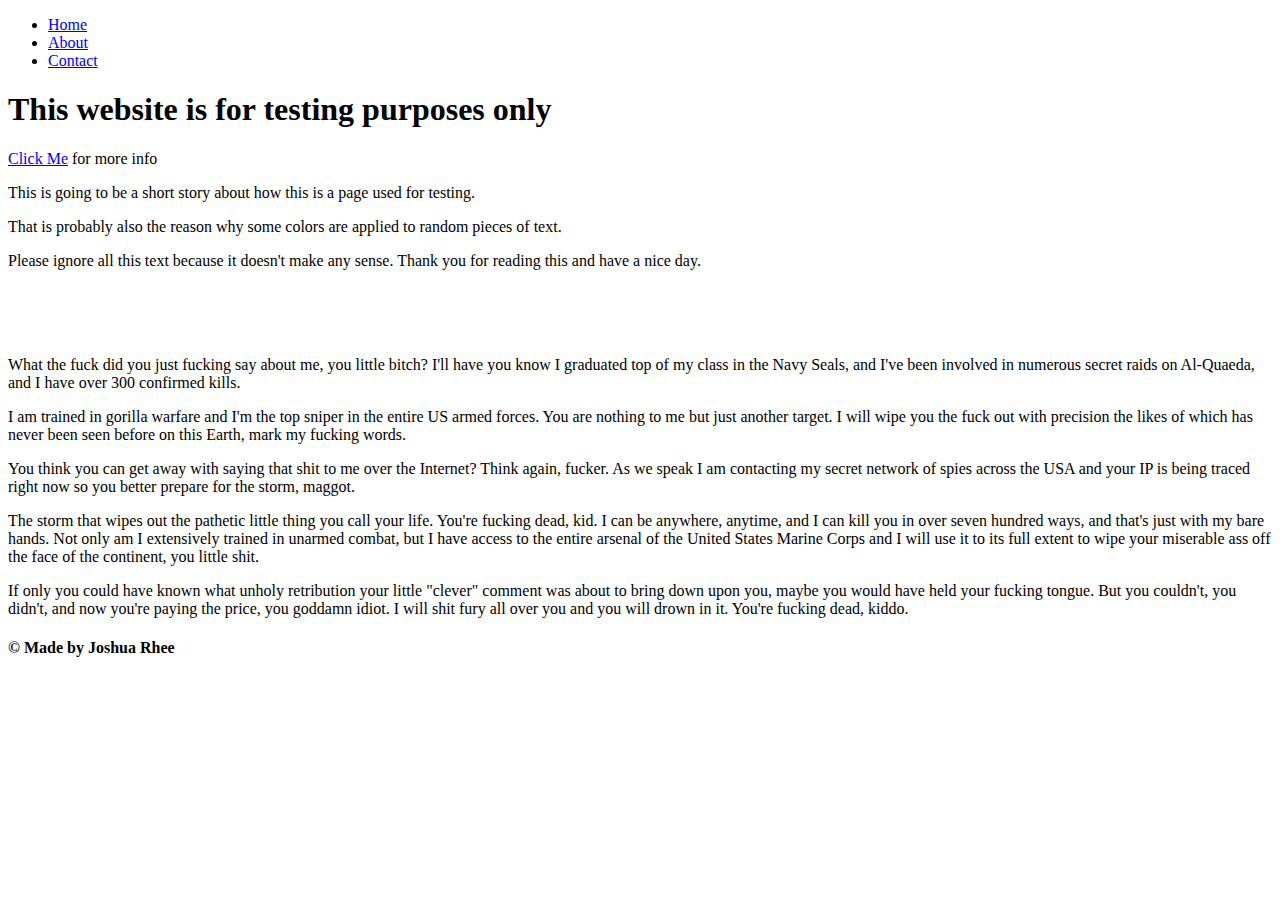
==== index.html @ 76579ac0 "Update index.html" ====
<!DOCTYPE html>
<html>

<head>
  <meta name="author" content="Joshua Rhee">
  <meta name="description" content="Cyphyx's Website">
  <meta name="keywords" content="Cyphyx">

  <title> Cyphyx - Homepage </title>

  <link rel="stylesheet" type="text/css" href="css/index.css">

</head>

<body>
  <ul class="menu">
    <li><a href="index.html" class="menuText" id="active">Home</a></li>
    <li><a href="about/about.html" class="menuText">About</a></li>
    <li><a href="contact/contact.html" class="menuText">Contact</a></li>
  </ul>

  <section class="header">
    <h1 class="title">This website is for testing purposes only</h1>
    <p id="botTitle"><a href="about/about.html">Click Me</a> for more info</p>
  </section>

  <article>

<p class="topText">This is going to be a short story about how this is a page used for testing. </p>

<p class="topText">That is probably also the reason why some <span id="colorText">colors</span> are applied to random pieces of <span id="italicText">text</span>.</p>

<p class="topText">Please ignore all this text because it doesn't make any <span id="color2">sense</span>. Thank you for reading this and have a nice day.</p>

<br><br><br>

<p>What the fuck did you just fucking say about me, you little bitch? I'll have you know I graduated top of my class in the Navy Seals, and I've been involved in numerous secret raids on Al-Quaeda, and I have over 300 confirmed kills.</p>

<p>I am trained in gorilla warfare and I'm the top sniper in the entire US armed forces. You are nothing to me but just another target. I will wipe you the fuck out with precision the likes of which has never been seen before on this Earth, mark my fucking words.</p>

<p>You think you can get away with saying that shit to me over the Internet? Think again, fucker. As we speak I am contacting my secret network of spies across the USA and your IP is being traced right now so you better prepare for the storm, maggot.</p>

<p>The storm that wipes out the pathetic little thing you call your life. You're fucking dead, kid. I can be anywhere, anytime, and I can kill you in over seven hundred ways, and that's just with my bare hands. Not only am I extensively trained in unarmed combat, but I have access to the entire arsenal of the United States Marine Corps and I will use it to its full extent to wipe your miserable ass off the face of the continent, you little shit.</p>

<p>If only you could have known what unholy retribution your little "clever" comment was about to bring down upon you, maybe you would have held your fucking tongue. But you couldn't, you didn't, and now you're paying the price, you goddamn idiot. I will shit fury all over you and you will drown in it. You're fucking dead, kiddo.</p>

<footer id="footer">
  <h4>&copy; Made by Joshua Rhee</h4>
</footer>

</article>

</body>
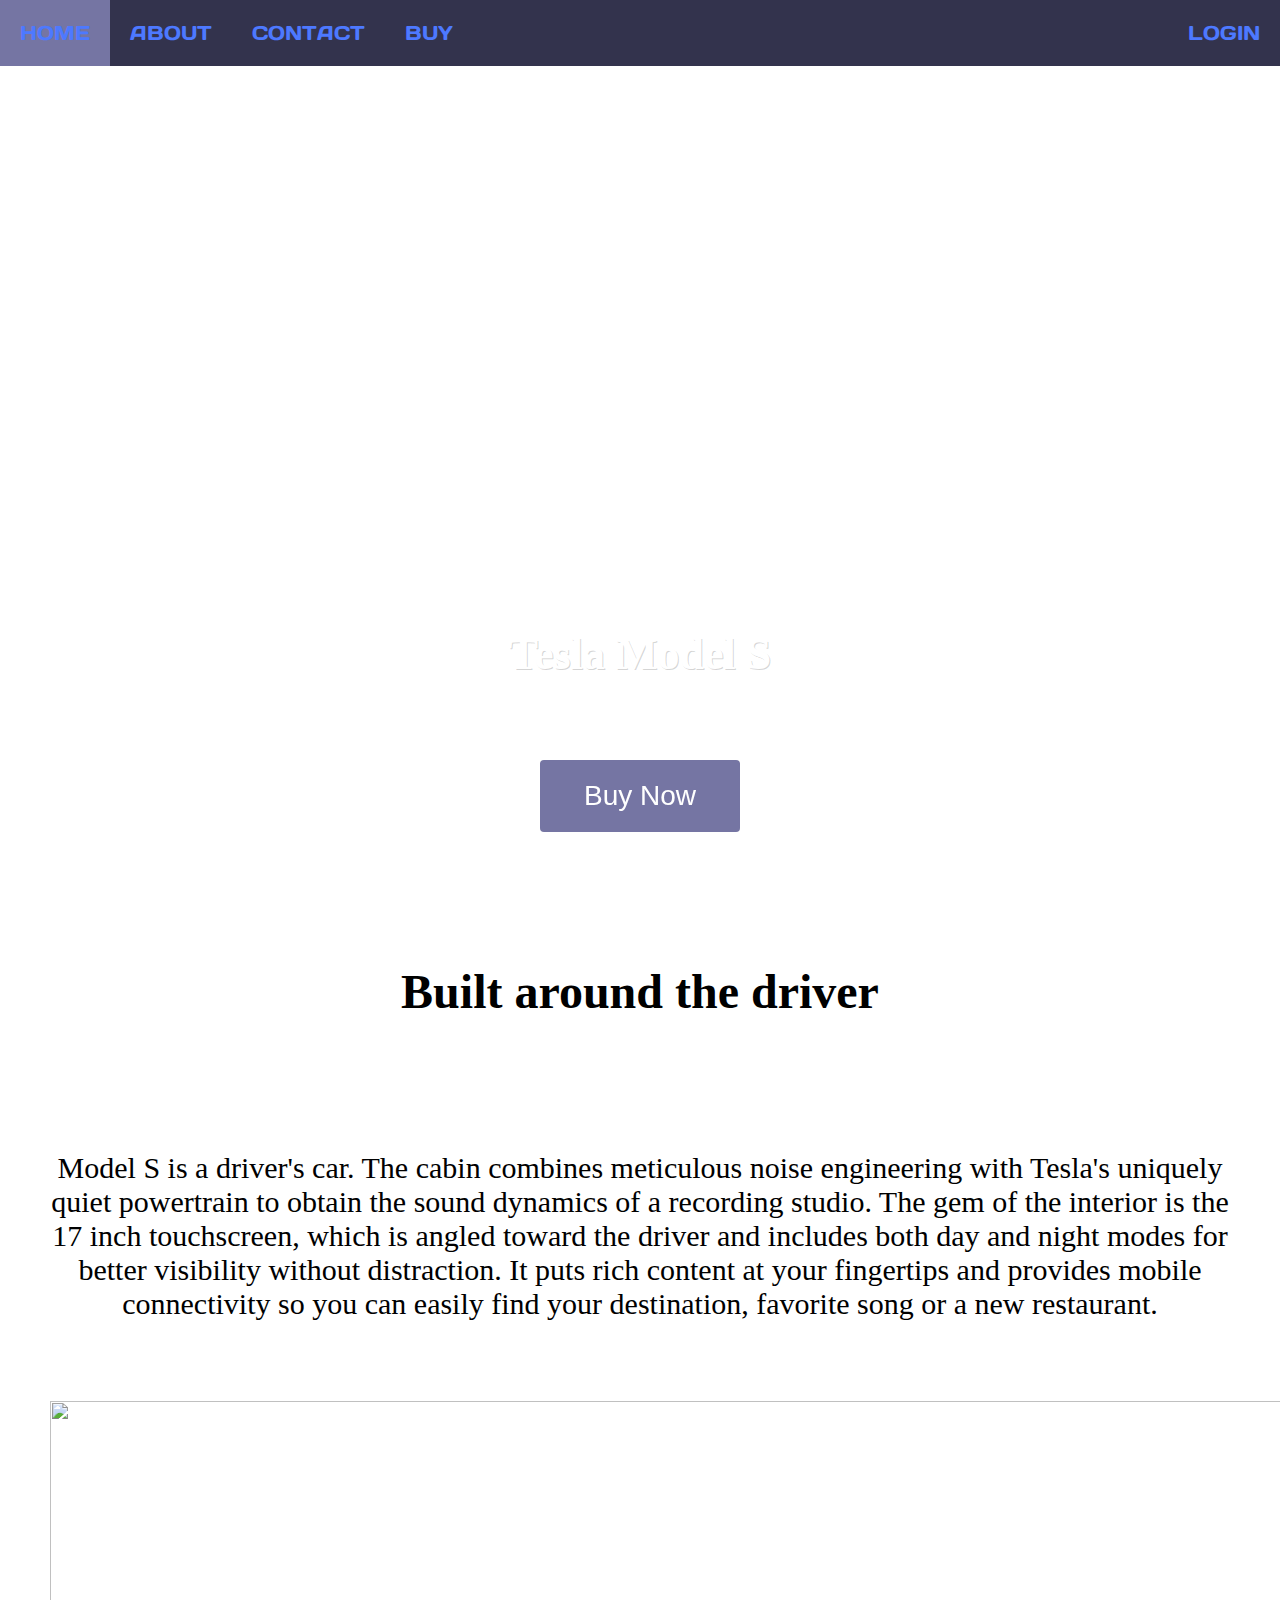
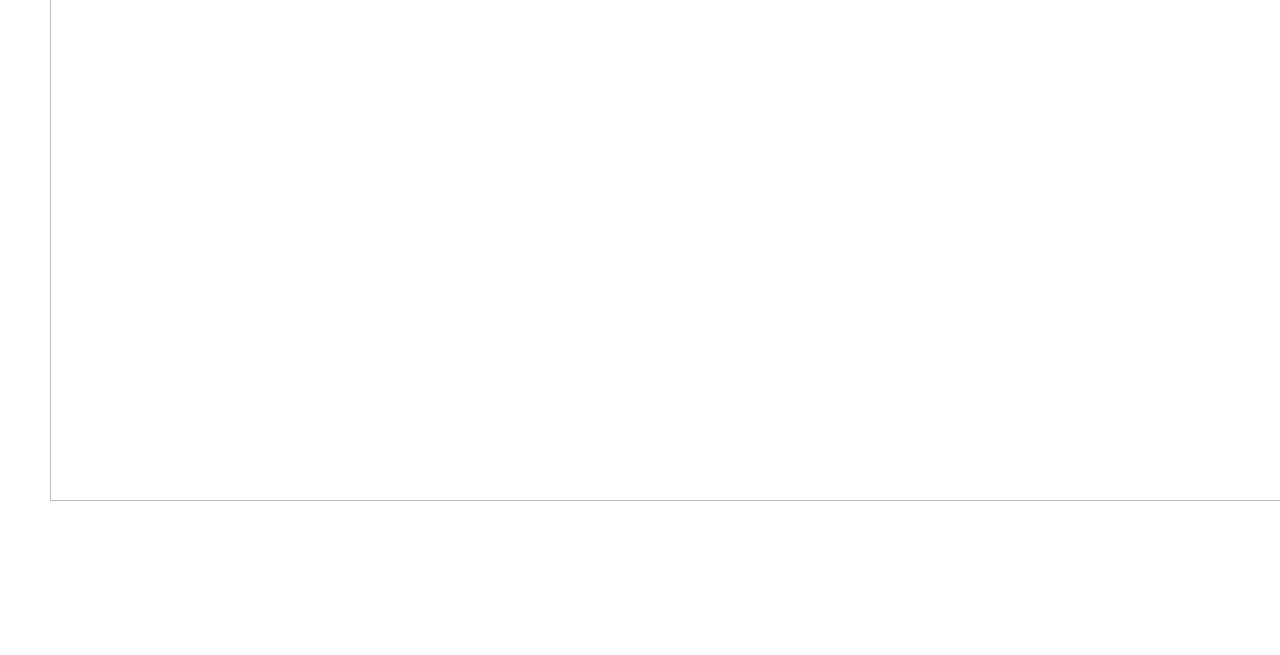
==== commit ab31498e: "Add files via upload" ====
--- a/index.html
+++ b/index.html
@@ -3,51 +3,60 @@
 
 <head>
   <meta name="author" content="Joshua Rhee">
-  <meta name="description" content="Cyphyx's Website">
-  <meta name="keywords" content="Cyphyx">
+  <meta name="description" content="themaweek 4 - Tesla Auto">
+  <meta name="keywords" content="themaweek 4">
 
-  <title> Cyphyx - Homepage </title>
+  <meta name="viewport" content="width=device-width, initial-scale=1.0">
 
-  <link rel="stylesheet" type="text/css" href="css/index.css">
+  <script>
+			function toggle() {
+				var x = document.getElementById("normalNav");
+				var t = document.getElementById("myIcon");
+				if (x.className === "topnav") {
+					x.className += " responsive";
+					t.className = "icon open";
+
+				} else {
+					x.className = "topnav";
+					t.className = "icon close";
+				}
+			}
+			</script>
+
+  <title>Tesla Model S - Home</title>
+
+  <link rel="stylesheet" type="text/css" href="stylesheet.css">
 
 </head>
 
 <body>
-  <ul class="menu">
-    <li><a href="index.html" class="menuText" id="active">Home</a></li>
-    <li><a href="about/about.html" class="menuText">About</a></li>
-    <li><a href="contact/contact.html" class="menuText">Contact</a></li>
-  </ul>
+
+  <nav>
+    <div class="icon close" id="myIcon">
+			<a href="#" onclick="toggle()">&#9776;</a>
+			</div>
+
+    <ul class="menu topnav" id="normalNav">
+      <li><a href="index.html" class="menuText" id="active">Home</a></li>
+      <li><a href="sites/about.html" class="menuText">About</a></li>
+      <li><a href="sites/contact.html" class="menuText">Contact</a></li>
+      <li><a href="sites/order.html" class="menuText">Buy</a></li>
+      <li id="menuLi"><a id="loginMenu loginform" href="sites/login.html">Login</a></li>
+    </ul>
+  </nav>
+
 
   <section class="header">
-    <h1 class="title">This website is for testing purposes only</h1>
-    <p id="botTitle"><a href="about/about.html">Click Me</a> for more info</p>
+    <h1 class="title">Tesla Model S</h1>
+    <button class="button" onclick="window.location.href='sites/order.html'" style="vertical-align:middle"><span>Buy Now </span></button>
   </section>
 
-  <article>
-
-<p class="topText">This is going to be a short story about how this is a page used for testing. </p>
-
-<p class="topText">That is probably also the reason why some <span id="colorText">colors</span> are applied to random pieces of <span id="italicText">text</span>.</p>
-
-<p class="topText">Please ignore all this text because it doesn't make any <span id="color2">sense</span>. Thank you for reading this and have a nice day.</p>
-
-<br><br><br>
-
-<p>What the fuck did you just fucking say about me, you little bitch? I'll have you know I graduated top of my class in the Navy Seals, and I've been involved in numerous secret raids on Al-Quaeda, and I have over 300 confirmed kills.</p>
-
-<p>I am trained in gorilla warfare and I'm the top sniper in the entire US armed forces. You are nothing to me but just another target. I will wipe you the fuck out with precision the likes of which has never been seen before on this Earth, mark my fucking words.</p>
-
-<p>You think you can get away with saying that shit to me over the Internet? Think again, fucker. As we speak I am contacting my secret network of spies across the USA and your IP is being traced right now so you better prepare for the storm, maggot.</p>
-
-<p>The storm that wipes out the pathetic little thing you call your life. You're fucking dead, kid. I can be anywhere, anytime, and I can kill you in over seven hundred ways, and that's just with my bare hands. Not only am I extensively trained in unarmed combat, but I have access to the entire arsenal of the United States Marine Corps and I will use it to its full extent to wipe your miserable ass off the face of the continent, you little shit.</p>
-
-<p>If only you could have known what unholy retribution your little "clever" comment was about to bring down upon you, maybe you would have held your fucking tongue. But you couldn't, you didn't, and now you're paying the price, you goddamn idiot. I will shit fury all over you and you will drown in it. You're fucking dead, kiddo.</p>
-
-<footer id="footer">
-  <h4>&copy; Made by Joshua Rhee</h4>
-</footer>
-
+<article id="articleText">
+    <h1 class="infoText"> Built around the driver</h1>
+    <p class="infoText"> Model S is a driver's car. The cabin combines meticulous noise engineering with Tesla's uniquely quiet powertrain to obtain the sound dynamics of a recording studio. The gem of the interior is the 17 inch touchscreen, which is angled toward the driver and includes both day and night modes for better visibility without distraction. It puts rich content at your fingertips and provides mobile connectivity so you can easily find your destination, favorite song or a new restaurant.
+    </p>
+    <img class="infoImg" src="https://www.tesla.com/sites/default/files/images/model-s/model-s-interior-with-next-generation-leather-seats.jpg?20161108"/>
 </article>
 
 </body>
+</html>
--- a/stylesheet.css
+++ b/stylesheet.css
@@ -0,0 +1,210 @@
+@import url('https://fonts.googleapis.com/css?family=Days+One');
+.menu {
+	list-style: none;
+	padding: 0;
+	margin: 0;
+	text-align: center;
+	border-bottom: 2px solid #ffffff;
+	background: #33334d;
+	position: fixed;
+	top: 0;
+	left: 0;
+	width: 100%;
+}
+
+body {
+  margin: 0;
+}
+
+#articleText {
+	text-decoration: none;
+	color: black;
+}
+
+.header {
+	margin-top: -150px;
+}
+
+.infoText {
+	text-align: center;
+	padding: 50px;
+}
+
+.infoImg {
+	width: 1800px;
+	height: 700px;
+	margin-left: 50px;
+}
+
+h1 {
+	font-size: 48px;
+}
+
+p {
+	font-size: 30px;
+}
+
+.button {
+  display: inline-block;
+  border-radius: 4px;
+  background-color: #7575a3;
+  border: none;
+  color: #FFFFFF;
+  text-align: center;
+  font-size: 28px;
+  padding: 20px;
+  width: 200px;
+  transition: all 0.5s;
+  cursor: pointer;
+	margin: 50px;
+}
+
+.button span {
+  cursor: pointer;
+  display: inline-block;
+  position: relative;
+  transition: 0.5s;
+}
+
+.button a {
+  color: white;
+}
+
+.button span:after {
+  content: '\00bb';
+  position: absolute;
+  opacity: 0;
+  top: 0;
+  right: -20px;
+  transition: 0.5s;
+}
+
+.button:hover span {
+  padding-right: 25px;
+}
+
+.button:hover span:after {
+  opacity: 1;
+  right: 0;
+}
+
+.menu a {
+	text-decoration: none;
+	color: #4d79ff;
+  font-family: 'Days One', bold;
+  font-size: 20px;
+	text-transform: uppercase;
+  padding: 20px;
+}
+
+
+#active {
+  background-color: #7575a3;
+}
+
+.menuText {
+  padding-top: 20px;
+  text-align: center;
+
+}
+
+.menu li {
+	display: inline-flex;;
+  float: left;
+}
+
+.title {
+  color: white;
+  font-size: 44px;
+}
+
+#normalNav
+{
+	list-style: none;
+	overflow: hidden;
+	margin: 0px;
+	padding: 0px;
+	color:white;
+
+}
+
+#myIcon
+{
+	display:none;
+}
+
+#menuLi {
+  float: right;
+}
+#loginMenu {
+  color: #4d79ff;
+}
+
+li:hover {
+  background-color: #5c5c8a;
+}
+
+section.header {
+	background: url('images/wallpaper.jpg');
+	background-attachment: fixed;
+  background-position: center;
+  background-repeat: no-repeat;
+	color: #333333;
+	text-shadow: 1px 1px rgba(88, 88, 88, 0.25);
+	text-align: center;
+	padding-top: 750px;
+	min-height: 100px;
+}
+
+.icon a {
+	color: black;
+	font-size: 24px;
+	text-decoration: none;
+}
+
+.icon.open
+{
+	-ms-transform: rotate(90deg);
+	-webkit-transform: rotate(90deg);
+	transform: rotate(90deg);
+	clear:left;
+}
+
+.icon.close
+{
+	-ms-transform: rotate(0deg);
+	-webkit-transform: rotate(0deg);
+	transform: rotate(0deg);
+	float:left;
+}
+
+/* @media tags */
+
+@media print {
+	body { background: #33334d }
+}
+
+@media screen and (max-width: 640px)
+{
+	img {
+		height: 100%;
+		width: auto;
+	}
+	.topnav
+	{
+		display:none;
+	}
+	.responsive
+	{
+		display:block;
+	}
+	#myIcon
+	{
+		display:inline-block;
+	}
+	.menuList
+	{
+		clear:left;
+		width:100%;
+	}
+}
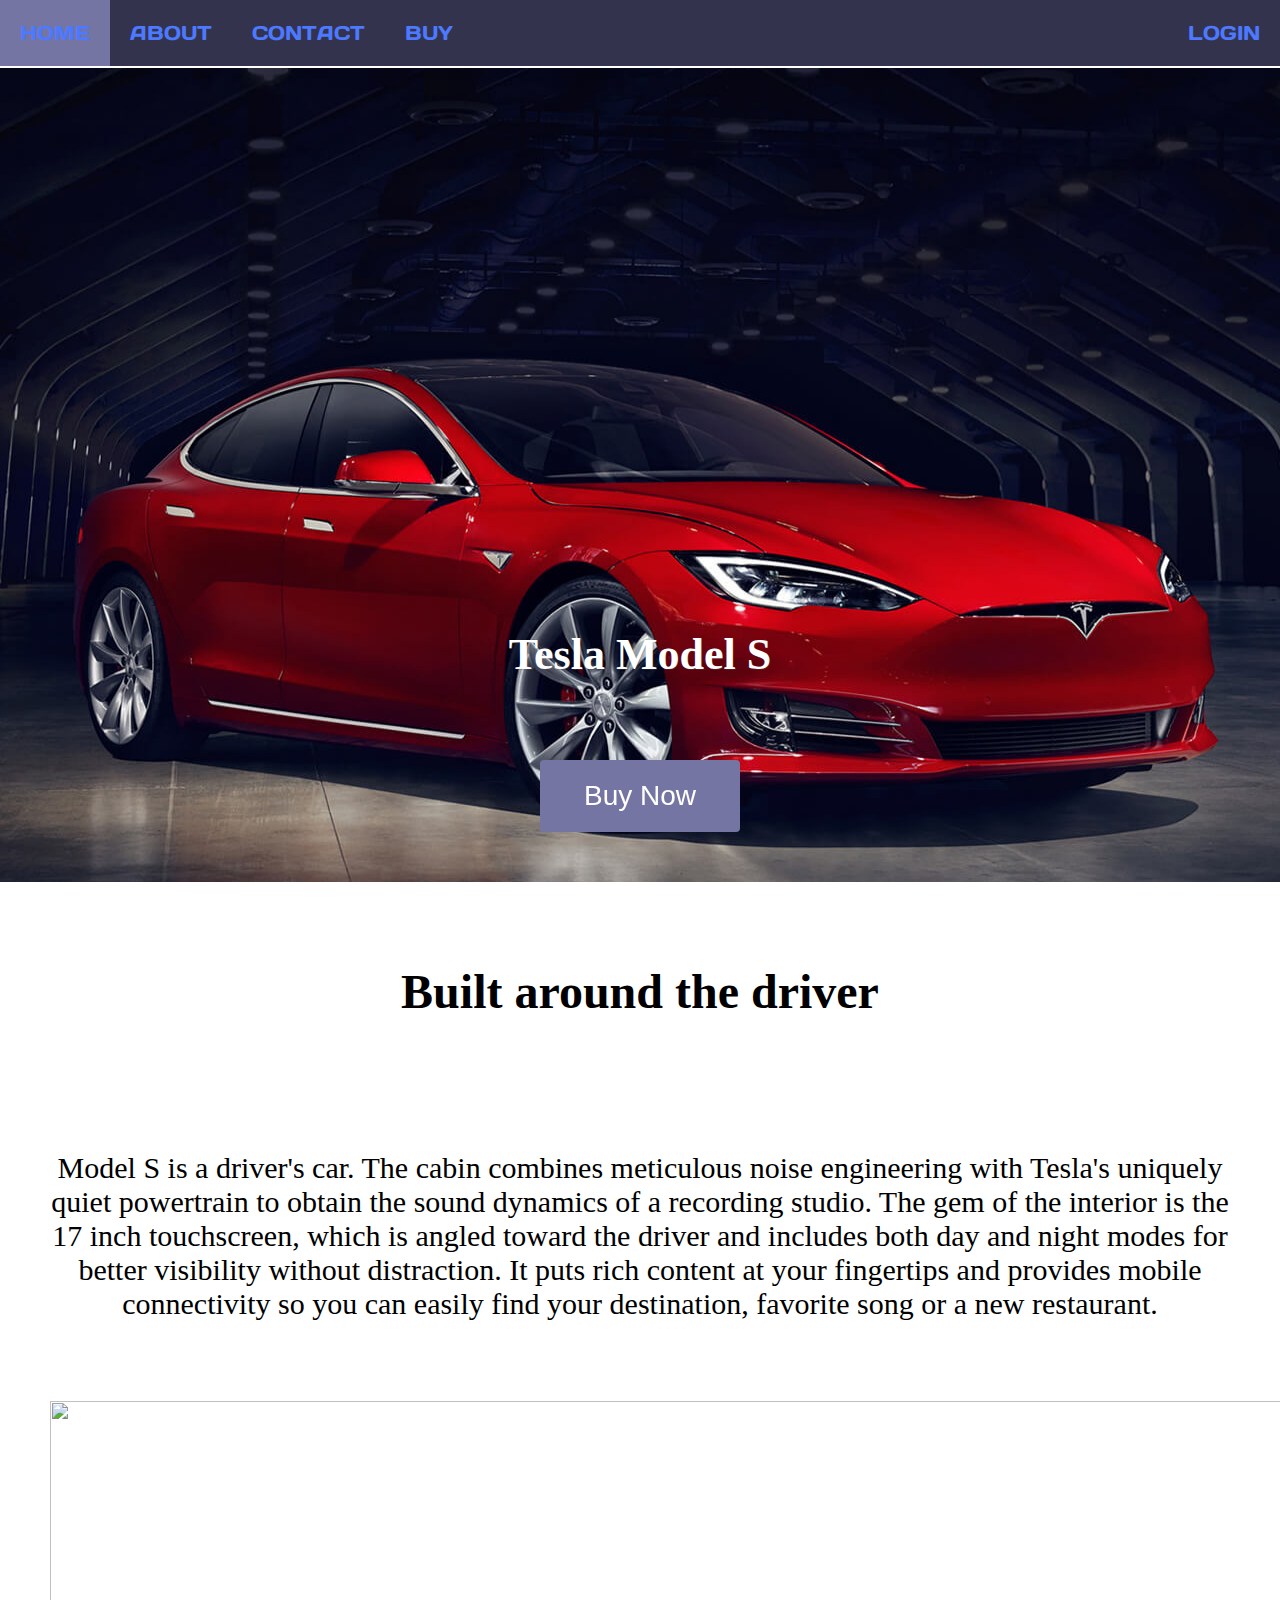
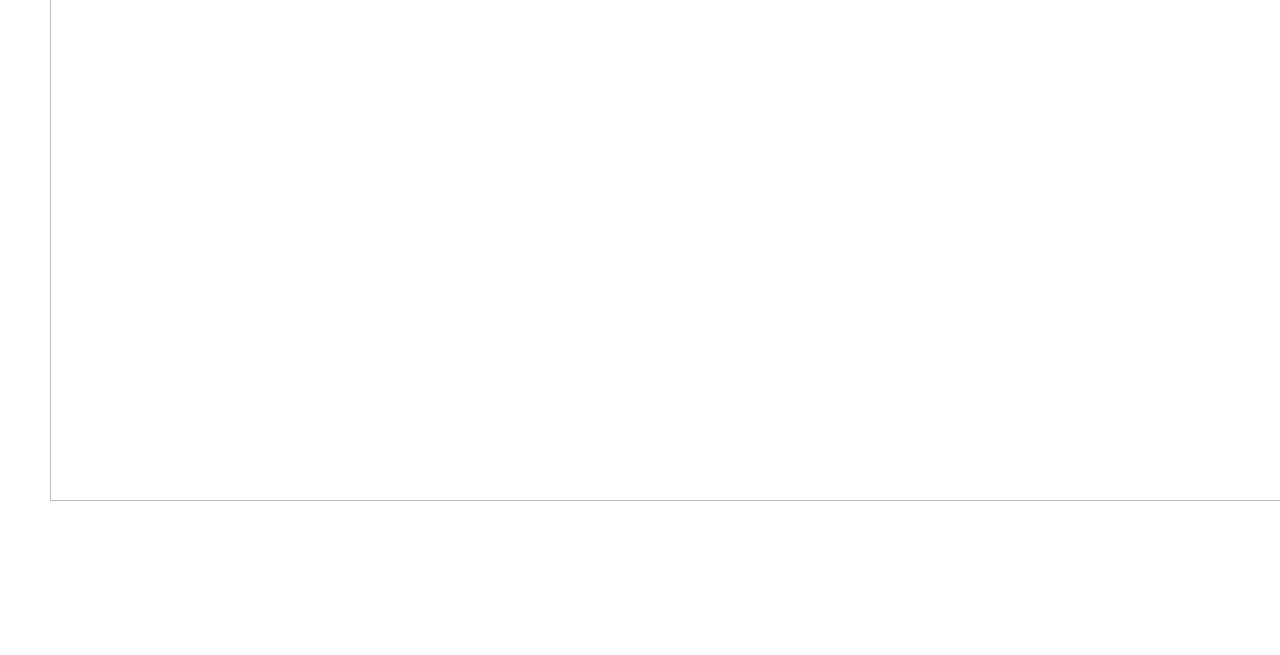
==== commit 37205a04: "Update index.html" ====
--- a/index.html
+++ b/index.html
@@ -38,10 +38,10 @@
 
     <ul class="menu topnav" id="normalNav">
       <li><a href="index.html" class="menuText" id="active">Home</a></li>
-      <li><a href="sites/about.html" class="menuText">About</a></li>
-      <li><a href="sites/contact.html" class="menuText">Contact</a></li>
-      <li><a href="sites/order.html" class="menuText">Buy</a></li>
-      <li id="menuLi"><a id="loginMenu loginform" href="sites/login.html">Login</a></li>
+      <li><a href="Sites/about.html" class="menuText">About</a></li>
+      <li><a href="Sites/contact.html" class="menuText">Contact</a></li>
+      <li><a href="Sites/order.html" class="menuText">Buy</a></li>
+      <li id="menuLi"><a id="loginMenu loginform" href="Sites/login.html">Login</a></li>
     </ul>
   </nav>
 
--- a/stylesheet.css
+++ b/stylesheet.css
@@ -145,7 +145,7 @@
 }
 
 section.header {
-	background: url('images/wallpaper.jpg');
+	background: url('Images/wallpaper.jpg');
 	background-attachment: fixed;
   background-position: center;
   background-repeat: no-repeat;
